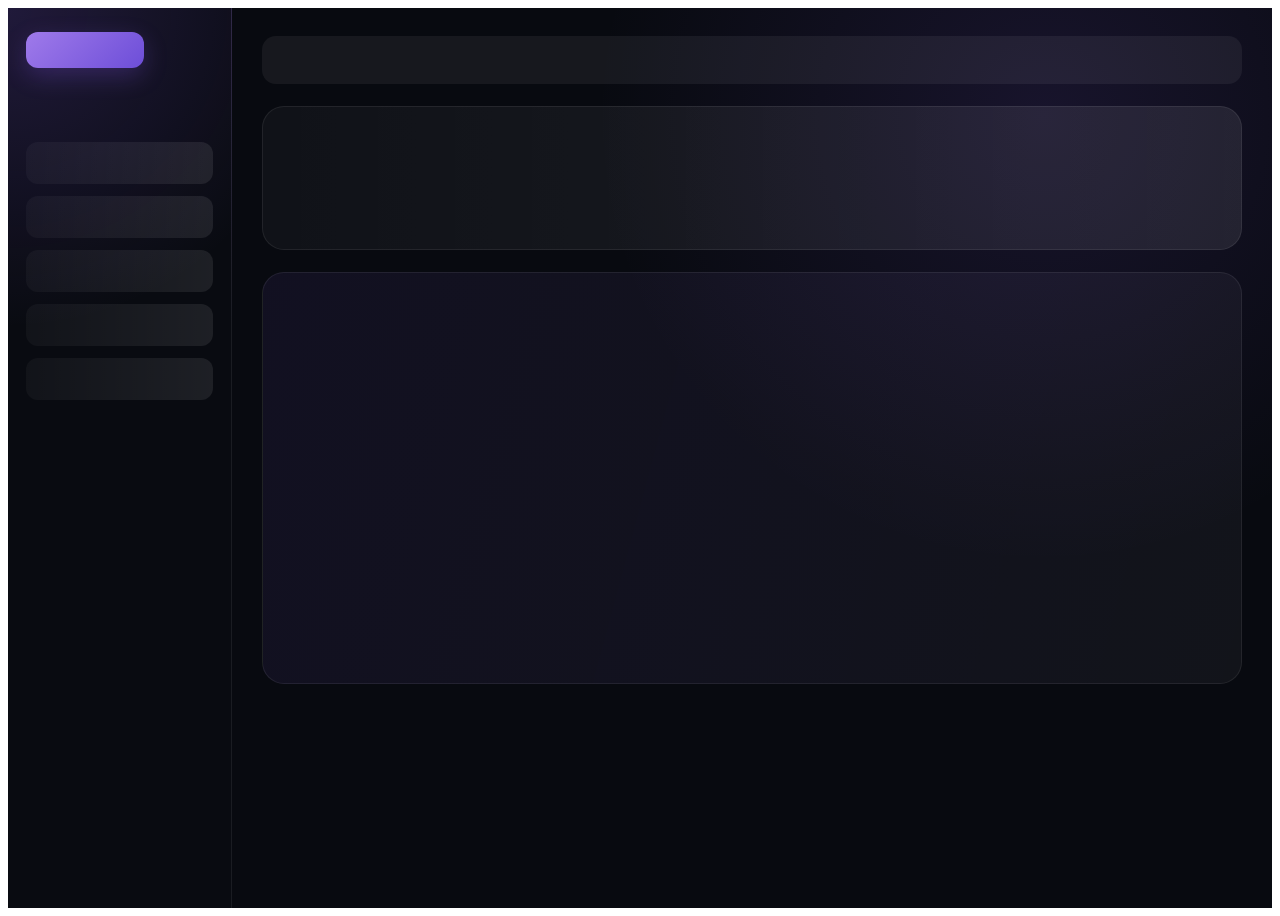
==== books/index.html @ e5c6ff21 "Allow known-level learners to start IELTS plan" ====
<!doctype html>
<html lang="zh-CN">
  <head>
    <meta charset="UTF-8" />
    <meta name="viewport" content="width=device-width, initial-scale=1.0" />
    <meta name="theme-color" content="#080a10" />
    <meta name="description" content="XINGO — 从 A0 零基础走到 IELTS 目标分：系统课程、四科方法、限时模拟、错因复盘与连续达标证据。" />
    <meta name="robots" content="index, follow" />
    <meta property="og:type" content="website" />
    <meta property="og:locale" content="zh_CN" />
    <meta property="og:site_name" content="XINGO Language Studio" />
    <meta property="og:title" content="XINGO · IELTS 备考与沉浸式语言学习" />
    <meta property="og:description" content="从 A0 起点测试到 IELTS 目标分冲刺，用真实课程、四科证据、限时模拟和弱项闭环组成可执行路线。" />
    <meta property="og:url" content="https://jwnb18346-hub.github.io/xinglanguage/" />
    <meta property="og:image" content="https://jwnb18346-hub.github.io/xinglanguage/og-image.png" />
    <meta property="og:image:width" content="1200" />
    <meta property="og:image:height" content="630" />
    <meta name="twitter:card" content="summary_large_image" />
    <meta name="twitter:title" content="XINGO · IELTS 备考与沉浸式学习" />
    <meta name="twitter:description" content="A0 零基础课程、分级阅读、IELTS 四科方法、完整模拟、错因复盘与连续达标，都在一个工作台。" />
    <meta name="twitter:image" content="https://jwnb18346-hub.github.io/xinglanguage/og-image.png" />
    <link rel="icon" type="image/svg+xml" href="/xinglanguage/xingo-mark.svg" />
    <link rel="apple-touch-icon" href="/xinglanguage/icon-192.png" />
    <link rel="manifest" href="/xinglanguage/manifest.json" />
    <link rel="canonical" href="https://jwnb18346-hub.github.io/xinglanguage/" />
    <link rel="preconnect" href="https://api.dictionaryapi.dev" crossorigin />
    <link rel="preconnect" href="https://api.mymemory.translated.net" crossorigin />
    <link rel="dns-prefetch" href="//api.dictionaryapi.dev" />
    <link rel="dns-prefetch" href="//api.mymemory.translated.net" />
    <style>
      .xingo-boot{min-height:100vh;display:grid;grid-template-columns:224px 1fr;color:#f4f5f6;background:#080a10;font-family:-apple-system,BlinkMacSystemFont,"Segoe UI",sans-serif}.xingo-boot-nav{padding:24px 18px;background:radial-gradient(circle at 0 0,rgba(139,92,246,.18),transparent 20rem),#090b11;border-right:1px solid rgba(255,255,255,.07)}.xingo-boot-brand{width:118px;height:36px;border-radius:12px;background:linear-gradient(135deg,#9f7aea,#6d4ed8);box-shadow:0 8px 24px rgba(139,92,246,.24)}.xingo-boot-nav i,.xingo-boot-main i{display:block;background:linear-gradient(90deg,rgba(255,255,255,.035),rgba(255,255,255,.09),rgba(255,255,255,.035));background-size:220% 100%;animation:xingo-boot 1.25s ease-in-out infinite}.xingo-boot-nav i{height:42px;margin-top:12px;border-radius:12px}.xingo-boot-nav i:first-of-type{margin-top:74px}.xingo-boot-main{padding:28px 30px;background:radial-gradient(circle at 78% 12%,rgba(139,92,246,.12),transparent 28rem),#080a10}.xingo-boot-top{height:48px;border-radius:14px;background:rgba(255,255,255,.06)}.xingo-boot-main i{height:142px;margin-top:22px;border:1px solid rgba(255,255,255,.075);border-radius:22px}.xingo-boot-main i:last-child{height:410px;background:linear-gradient(105deg,rgba(139,92,246,.08),rgba(255,255,255,.045),rgba(200,255,82,.035));background-size:220% 100%}.xingo-boot-status{position:fixed;left:-9999px}@keyframes xingo-boot{to{background-position:-220% 0}}@media(max-width:760px){.xingo-boot{grid-template-columns:1fr}.xingo-boot-nav{display:none}.xingo-boot-main{padding:16px}.xingo-boot-main i{height:150px}.xingo-boot-main i:last-child{height:390px}}@media(prefers-reduced-motion:reduce){.xingo-boot-nav i,.xingo-boot-main i{animation:none}}
    </style>
    <script type="application/ld+json">{"@context":"https://schema.org","@type":"WebApplication","name":"XINGO Language Studio","url":"https://jwnb18346-hub.github.io/xinglanguage/","applicationCategory":"EducationalApplication","operatingSystem":"Any","inLanguage":["zh-CN","en"],"description":"从 A0 零基础到 IELTS 目标分的双语学习工作台，包含系统课程、四科证据、限时模拟、错因复盘与弱项循环。","featureList":["A0/A1 bilingual foundation course","A1/A2 core English course and checkpoint","A2/B1 General English course with writing evidence","B1/B2 IELTS methods course and readiness gate","Four-skill target baseline","Timed mock evidence log","Error review and weakness loop","Three-result target streak","Graded public-domain books","Listening dictation","Bilingual subtitles","Spaced repetition"]}</script>
    <title>XINGO · IELTS 备考与沉浸式学习</title>
    <script type="module" crossorigin src="/xinglanguage/assets/index-DKcMJyD_.js"></script>
    <link rel="modulepreload" crossorigin href="/xinglanguage/assets/rolldown-runtime-D9-fqq9M.js">
    <link rel="modulepreload" crossorigin href="/xinglanguage/assets/icons-CssQUdmZ.js">
    <link rel="modulepreload" crossorigin href="/xinglanguage/assets/react-DdJVzfYR.js">
    <link rel="modulepreload" crossorigin href="/xinglanguage/assets/learning-resources-DdAl8L11.js">
    <link rel="stylesheet" crossorigin href="/xinglanguage/assets/index-0RFE_EZf.css">
  </head>
  <body>
    <div id="root"><div class="xingo-boot" role="status" aria-live="polite"><span class="xingo-boot-status">XINGO 正在准备学习工作台</span><aside class="xingo-boot-nav"><div class="xingo-boot-brand"></div><i></i><i></i><i></i><i></i><i></i></aside><main class="xingo-boot-main"><div class="xingo-boot-top"></div><i></i><i></i></main></div></div>
  </body>
</html>
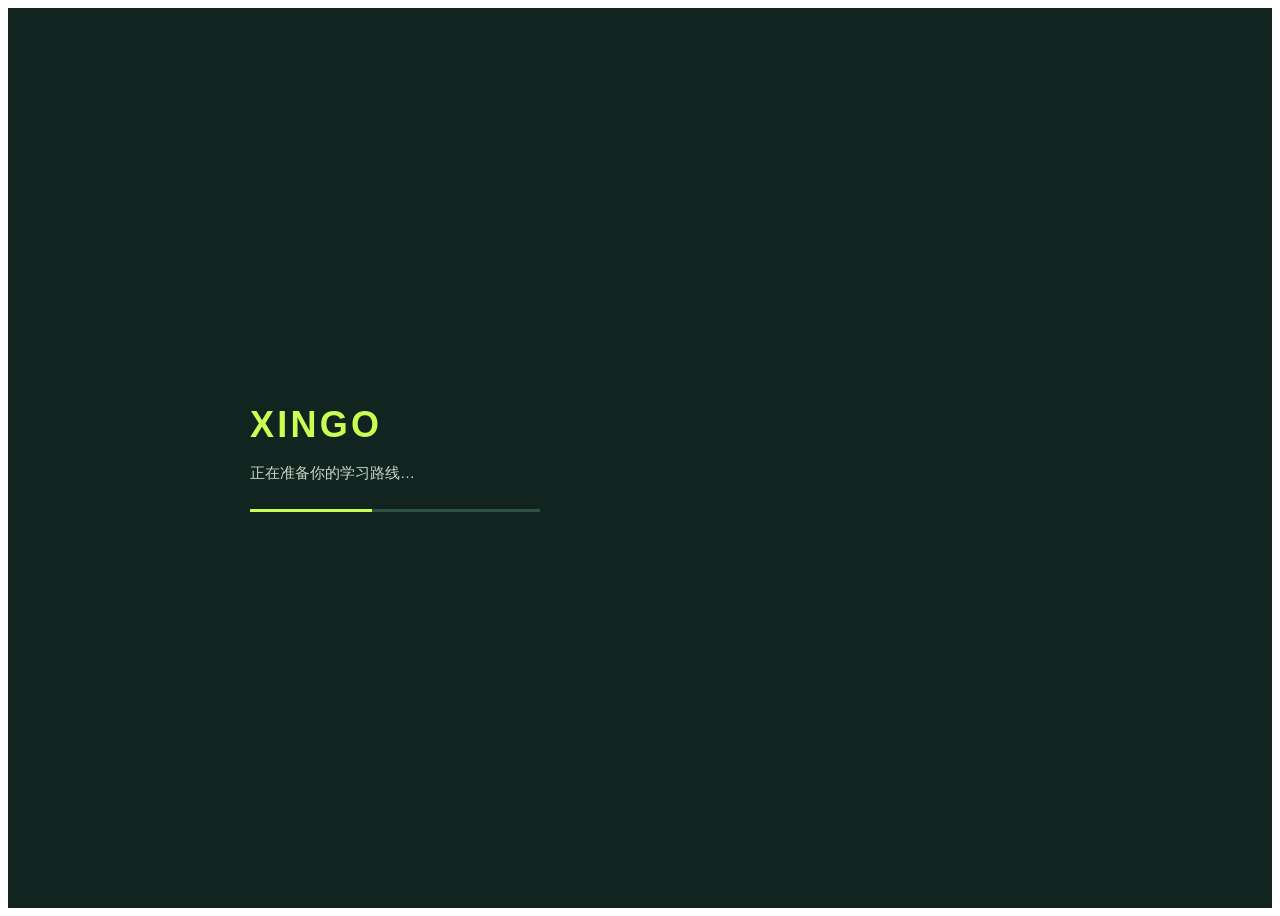
==== commit fdef9c46: "Add first-visit learning entry and update site metadata" ====
--- a/books/index.html
+++ b/books/index.html
@@ -3,21 +3,21 @@
   <head>
     <meta charset="UTF-8" />
     <meta name="viewport" content="width=device-width, initial-scale=1.0" />
-    <meta name="theme-color" content="#080a10" />
-    <meta name="description" content="XINGO — 从 A0 零基础走到 IELTS 目标分：系统课程、四科方法、限时模拟、错因复盘与连续达标证据。" />
+    <meta name="theme-color" content="#11241f" />
+    <meta name="description" content="XINGO — 从你的实际水平出发，按路线学英语与 IELTS：系统课程、真实内容、词句复习和可回看的学习证据。免费体验第一课。" />
     <meta name="robots" content="index, follow" />
     <meta property="og:type" content="website" />
     <meta property="og:locale" content="zh_CN" />
     <meta property="og:site_name" content="XINGO Language Studio" />
-    <meta property="og:title" content="XINGO · IELTS 备考与沉浸式语言学习" />
-    <meta property="og:description" content="从 A0 起点测试到 IELTS 目标分冲刺，用真实课程、四科证据、限时模拟和弱项闭环组成可执行路线。" />
+    <meta property="og:title" content="XINGO · 今天该学什么英语？" />
+    <meta property="og:description" content="从实际起点开始：学一节系统课，用真实内容练，再把词句和错因带到复习。免费体验第一课。" />
     <meta property="og:url" content="https://jwnb18346-hub.github.io/xinglanguage/" />
     <meta property="og:image" content="https://jwnb18346-hub.github.io/xinglanguage/og-image.png" />
     <meta property="og:image:width" content="1200" />
     <meta property="og:image:height" content="630" />
     <meta name="twitter:card" content="summary_large_image" />
-    <meta name="twitter:title" content="XINGO · IELTS 备考与沉浸式学习" />
-    <meta name="twitter:description" content="A0 零基础课程、分级阅读、IELTS 四科方法、完整模拟、错因复盘与连续达标，都在一个工作台。" />
+    <meta name="twitter:title" content="XINGO · 今天该学什么英语？" />
+    <meta name="twitter:description" content="按路线学习英语与 IELTS；课程、真实内容、词句复习和学习证据，从免费第一课开始。" />
     <meta name="twitter:image" content="https://jwnb18346-hub.github.io/xinglanguage/og-image.png" />
     <link rel="icon" type="image/svg+xml" href="/xinglanguage/xingo-mark.svg" />
     <link rel="apple-touch-icon" href="/xinglanguage/icon-192.png" />
@@ -28,11 +28,11 @@
     <link rel="dns-prefetch" href="//api.dictionaryapi.dev" />
     <link rel="dns-prefetch" href="//api.mymemory.translated.net" />
     <style>
-      .xingo-boot{min-height:100vh;display:grid;grid-template-columns:224px 1fr;color:#f4f5f6;background:#080a10;font-family:-apple-system,BlinkMacSystemFont,"Segoe UI",sans-serif}.xingo-boot-nav{padding:24px 18px;background:radial-gradient(circle at 0 0,rgba(139,92,246,.18),transparent 20rem),#090b11;border-right:1px solid rgba(255,255,255,.07)}.xingo-boot-brand{width:118px;height:36px;border-radius:12px;background:linear-gradient(135deg,#9f7aea,#6d4ed8);box-shadow:0 8px 24px rgba(139,92,246,.24)}.xingo-boot-nav i,.xingo-boot-main i{display:block;background:linear-gradient(90deg,rgba(255,255,255,.035),rgba(255,255,255,.09),rgba(255,255,255,.035));background-size:220% 100%;animation:xingo-boot 1.25s ease-in-out infinite}.xingo-boot-nav i{height:42px;margin-top:12px;border-radius:12px}.xingo-boot-nav i:first-of-type{margin-top:74px}.xingo-boot-main{padding:28px 30px;background:radial-gradient(circle at 78% 12%,rgba(139,92,246,.12),transparent 28rem),#080a10}.xingo-boot-top{height:48px;border-radius:14px;background:rgba(255,255,255,.06)}.xingo-boot-main i{height:142px;margin-top:22px;border:1px solid rgba(255,255,255,.075);border-radius:22px}.xingo-boot-main i:last-child{height:410px;background:linear-gradient(105deg,rgba(139,92,246,.08),rgba(255,255,255,.045),rgba(200,255,82,.035));background-size:220% 100%}.xingo-boot-status{position:fixed;left:-9999px}@keyframes xingo-boot{to{background-position:-220% 0}}@media(max-width:760px){.xingo-boot{grid-template-columns:1fr}.xingo-boot-nav{display:none}.xingo-boot-main{padding:16px}.xingo-boot-main i{height:150px}.xingo-boot-main i:last-child{height:390px}}@media(prefers-reduced-motion:reduce){.xingo-boot-nav i,.xingo-boot-main i{animation:none}}
+      .xingo-boot{min-height:100vh;display:grid;place-items:center;color:#f4f6ee;background:#11241f;font-family:Manrope,-apple-system,BlinkMacSystemFont,"Segoe UI",sans-serif}.xingo-boot-inner{width:min(780px,100%);padding:32px}.xingo-boot-brand{color:#c8ff52;font-size:36px;font-weight:800;letter-spacing:.09em}.xingo-boot-status{display:block;margin-top:18px;color:#c6d9c8;font-size:15px}.xingo-boot-line{height:3px;width:min(290px,70vw);margin-top:26px;background:linear-gradient(90deg,#c8ff52 42%,#315044 42%);animation:xingo-boot 1.2s ease-in-out infinite alternate}@keyframes xingo-boot{to{opacity:.45}}@media(prefers-reduced-motion:reduce){.xingo-boot-line{animation:none}}
     </style>
-    <script type="application/ld+json">{"@context":"https://schema.org","@type":"WebApplication","name":"XINGO Language Studio","url":"https://jwnb18346-hub.github.io/xinglanguage/","applicationCategory":"EducationalApplication","operatingSystem":"Any","inLanguage":["zh-CN","en"],"description":"从 A0 零基础到 IELTS 目标分的双语学习工作台，包含系统课程、四科证据、限时模拟、错因复盘与弱项循环。","featureList":["A0/A1 bilingual foundation course","A1/A2 core English course and checkpoint","A2/B1 General English course with writing evidence","B1/B2 IELTS methods course and readiness gate","Four-skill target baseline","Timed mock evidence log","Error review and weakness loop","Three-result target streak","Graded public-domain books","Listening dictation","Bilingual subtitles","Spaced repetition"]}</script>
-    <title>XINGO · IELTS 备考与沉浸式学习</title>
-    <script type="module" crossorigin src="/xinglanguage/assets/index-DKcMJyD_.js"></script>
+    <script type="application/ld+json">{"@context":"https://schema.org","@type":"WebApplication","name":"XINGO Language Studio","url":"https://jwnb18346-hub.github.io/xinglanguage/","applicationCategory":"EducationalApplication","operatingSystem":"Any","inLanguage":["zh-CN","en"],"description":"从实际起点开始学英语与 IELTS：系统课程、真实内容、词句复习和可回看的学习证据。","featureList":["A0/A1 bilingual foundation course","A1/A2 core English course and checkpoint","A2/B1 General English course with writing evidence","B1/B2 IELTS methods course and readiness gate","Four-skill target baseline","Timed mock evidence log","Error review and weakness loop","Three-result target streak","Graded public-domain books","Listening dictation","Bilingual subtitles","Spaced repetition"]}</script>
+    <title>XINGO · 今天该学什么英语？</title>
+    <script type="module" crossorigin src="/xinglanguage/assets/index-CcLAkGYu.js"></script>
     <link rel="modulepreload" crossorigin href="/xinglanguage/assets/rolldown-runtime-D9-fqq9M.js">
     <link rel="modulepreload" crossorigin href="/xinglanguage/assets/icons-CssQUdmZ.js">
     <link rel="modulepreload" crossorigin href="/xinglanguage/assets/react-DdJVzfYR.js">
@@ -40,6 +40,6 @@
     <link rel="stylesheet" crossorigin href="/xinglanguage/assets/index-0RFE_EZf.css">
   </head>
   <body>
-    <div id="root"><div class="xingo-boot" role="status" aria-live="polite"><span class="xingo-boot-status">XINGO 正在准备学习工作台</span><aside class="xingo-boot-nav"><div class="xingo-boot-brand"></div><i></i><i></i><i></i><i></i><i></i></aside><main class="xingo-boot-main"><div class="xingo-boot-top"></div><i></i><i></i></main></div></div>
+    <div id="root"><div class="xingo-boot" role="status" aria-live="polite"><div class="xingo-boot-inner"><strong class="xingo-boot-brand">XINGO</strong><span class="xingo-boot-status">正在准备你的学习路线…</span><div class="xingo-boot-line" aria-hidden="true"></div></div></div></div>
   </body>
 </html>
